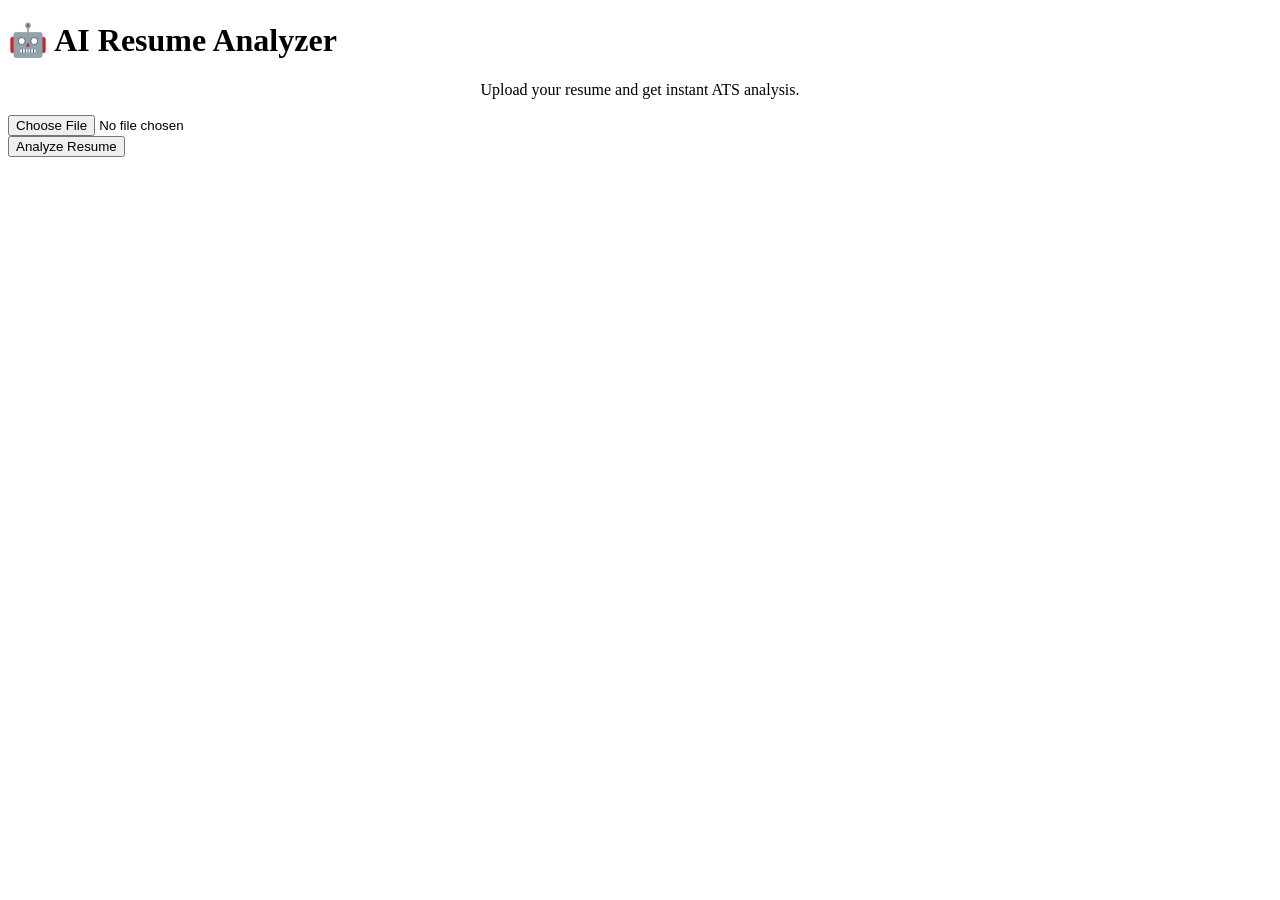
==== templates/index.html @ 03b6859d "Initial AI Resume Analyzer" ====
<!DOCTYPE html>
<html>
<head>

    <title>AI Resume Analyzer</title>

    <link rel="stylesheet" href="{{ url_for('static', filename='style.css') }}">

</head>

<body>

<div class="container">

<h1>🤖 AI Resume Analyzer</h1>

<p style="text-align:center;">
Upload your resume and get instant ATS analysis.
</p>

<div class="upload-box">

<form action="/upload" method="POST" enctype="multipart/form-data">

<input type="file" name="resume" accept=".pdf" required>

<br>

<button type="submit">
Analyze Resume
</button>

</form>

</div>

</div>

</body>

</html>
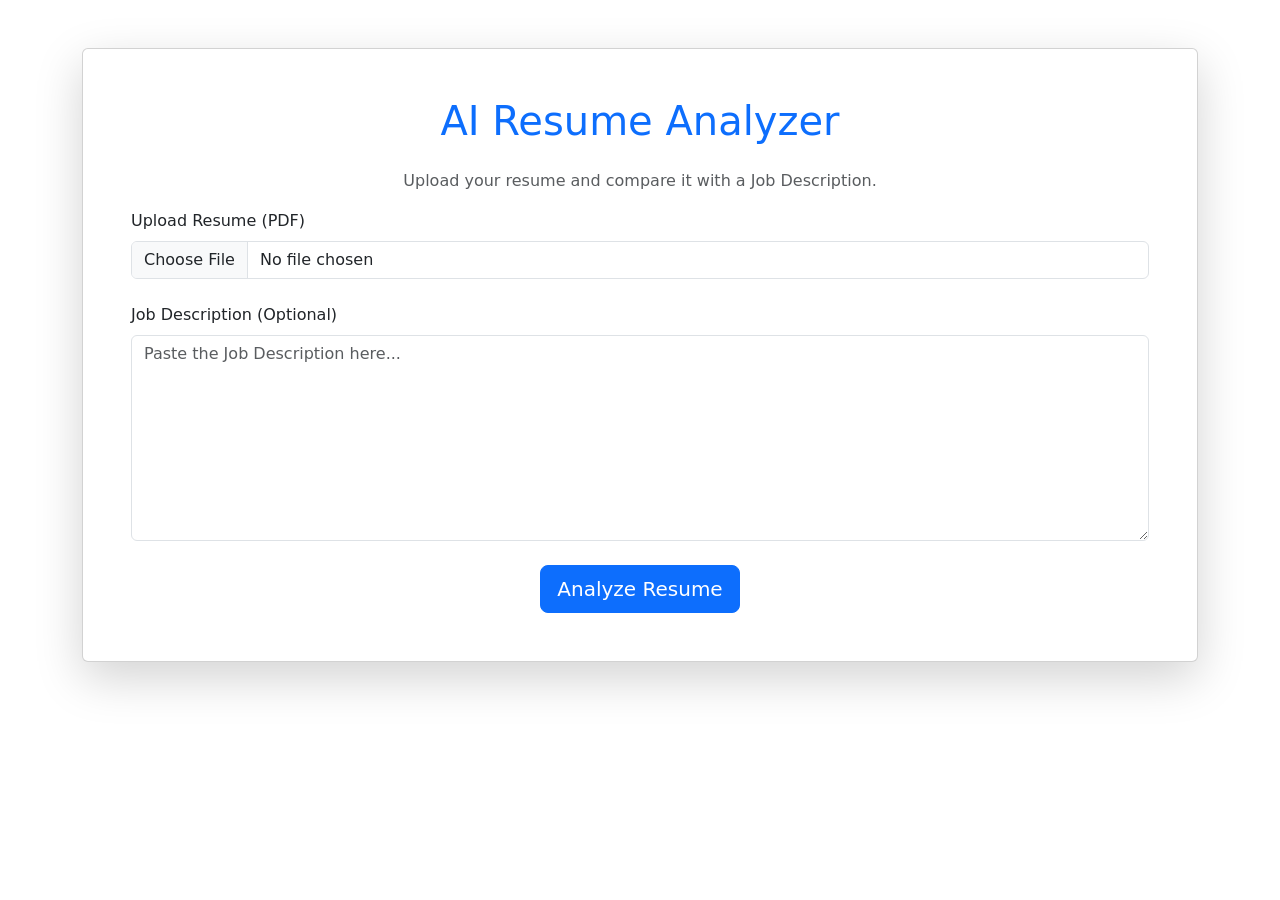
==== commit 1052796a: "Added AI Resume Analyzer features with ATS scoring and JD matching" ====
--- a/templates/index.html
+++ b/templates/index.html
@@ -1,8 +1,18 @@
 <!DOCTYPE html>
-<html>
+<html lang="en">
+
 <head>
 
+    <meta charset="UTF-8">
+    <meta name="viewport" content="width=device-width, initial-scale=1.0">
+
     <title>AI Resume Analyzer</title>
+
+    <!-- Bootstrap -->
+
+    <link href="https://cdn.jsdelivr.net/npm/bootstrap@5.3.3/dist/css/bootstrap.min.css" rel="stylesheet">
+
+    <!-- CSS -->
 
     <link rel="stylesheet" href="{{ url_for('static', filename='style.css') }}">
 
@@ -10,29 +20,64 @@
 
 <body>
 
-<div class="container">
+<div class="container mt-5">
 
-<h1>🤖 AI Resume Analyzer</h1>
+    <div class="card shadow-lg p-5">
 
-<p style="text-align:center;">
-Upload your resume and get instant ATS analysis.
-</p>
+        <h1 class="text-center text-primary mb-4">
+            AI Resume Analyzer
+        </h1>
 
-<div class="upload-box">
+        <p class="text-center text-muted">
+            Upload your resume and compare it with a Job Description.
+        </p>
 
-<form action="/upload" method="POST" enctype="multipart/form-data">
+        <form action="/upload" method="POST" enctype="multipart/form-data">
 
-<input type="file" name="resume" accept=".pdf" required>
+            <div class="mb-4">
 
-<br>
+                <label class="form-label">
+                    Upload Resume (PDF)
+                </label>
 
-<button type="submit">
-Analyze Resume
-</button>
+                <input
+                    type="file"
+                    name="resume"
+                    class="form-control"
+                    accept=".pdf"
+                    required
+                >
 
-</form>
+            </div>
 
-</div>
+            <div class="mb-4">
+
+                <label class="form-label">
+                    Job Description (Optional)
+                </label>
+
+                <textarea
+                    name="job_description"
+                    class="form-control"
+                    rows="8"
+                    placeholder="Paste the Job Description here..."
+                ></textarea>
+
+            </div>
+
+            <div class="text-center">
+
+                <button class="btn btn-primary btn-lg">
+
+                    Analyze Resume
+
+                </button>
+
+            </div>
+
+        </form>
+
+    </div>
 
 </div>
 
